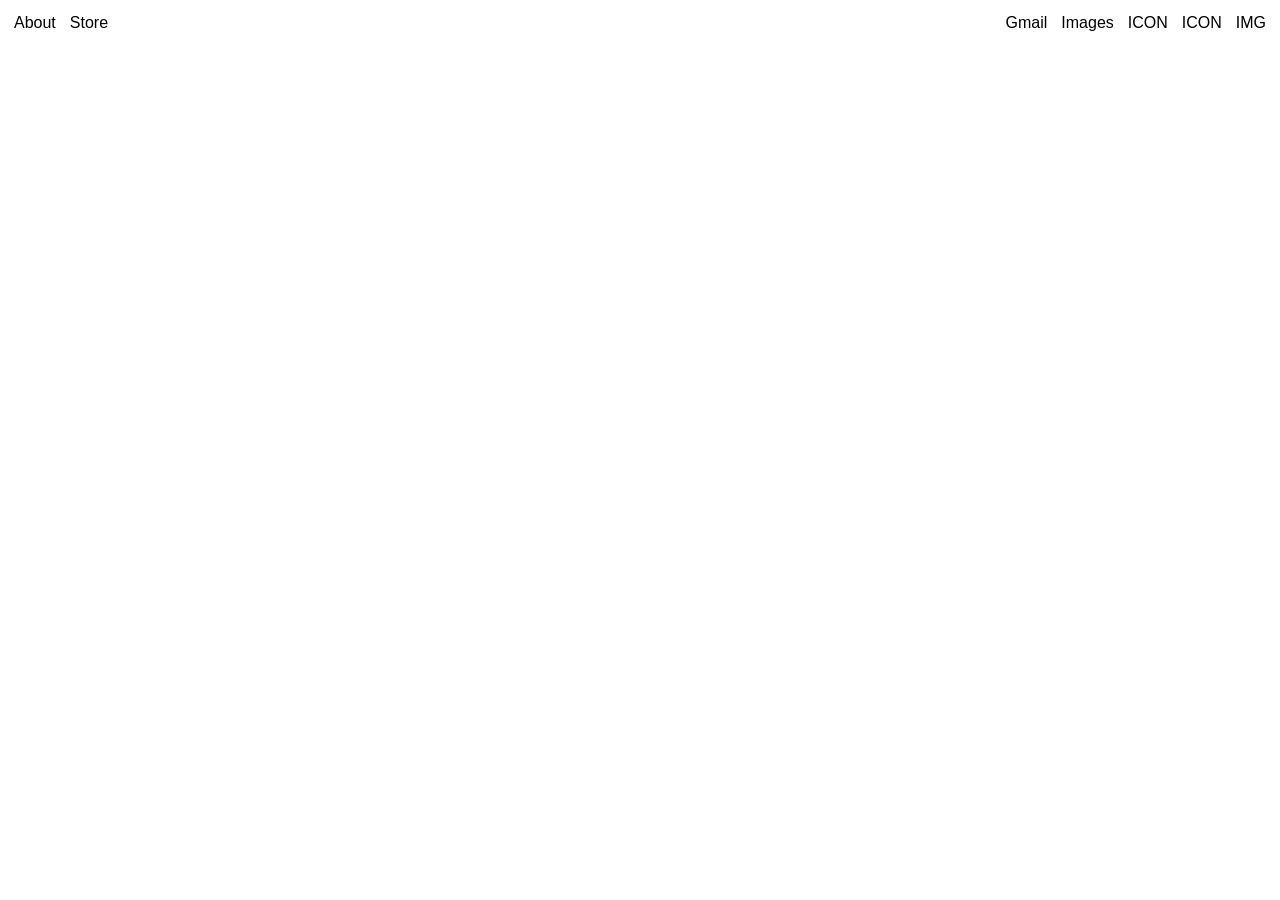
==== HTML-CSS/html-css-google-homepage/index.html @ 35312141 "Coded the header" ====
<!DOCTYPE html>
<html lang="en">
<head>
    <meta charset="UTF-8">
    <meta name="viewport" content="width=device-width, initial-scale=1.0">
    <title>Google Home Page</title>
    <link rel="stylesheet" href="styles.css"/>

    <link rel="preconnect" href="https://fonts.googleapis.com">
    <link rel="preconnect" href="https://fonts.gstatic.com" crossorigin>
    <link href="https://fonts.googleapis.com/css2?family=Inter:ital,opsz,wght@0,14..32,100..900;1,14..32,100..900&family=Poppins:ital,wght@0,100;0,200;0,300;0,400;0,500;0,600;0,700;0,800;0,900;1,100;1,200;1,300;1,400;1,500;1,600;1,700;1,800;1,900&display=swap" rel="stylesheet">

</head>
<body>
    <header>
        <div class="nav-container">
            <a>
                <p>About</p>
            </a>
            <a>
                <p>Store</p>
            </a>
        </div>

        <nav class="nav-container">
            <a>
                <p>Gmail</p>
            </a>

            <a>
                <p>Images</p>
            </a>

            <a>ICON </a>
            <a>ICON </a>
            <a>IMG </a>
        </nav>
    </header>
    <main>

    </main>
    <footer>
           
    </footer>
</body>
</html>
---- HTML-CSS/html-css-google-homepage/styles.css ----
/* 
    The * selects everything in our file, and
    changes some of the default values. 
*/

* {
    box-sizing: border-box;
    margin: 0; 
    padding: 0; 
    font-family: 'Intern', sans-serif;
}

.google-header{
    font-family: 'Poppins', sans-serif;
}
/* 
    Changing the header elements to horizontal. 
    We can have either of columns or rows. 
    
    We use a flexible container
*/
header {
    display: flex;
    justify-content: space-between;
    align-items: center;
    padding: 14px; 
    gap: 14px; 

}

.nav-container {
    display: flex;
    gap: 14px; 
    align-items: center;
}
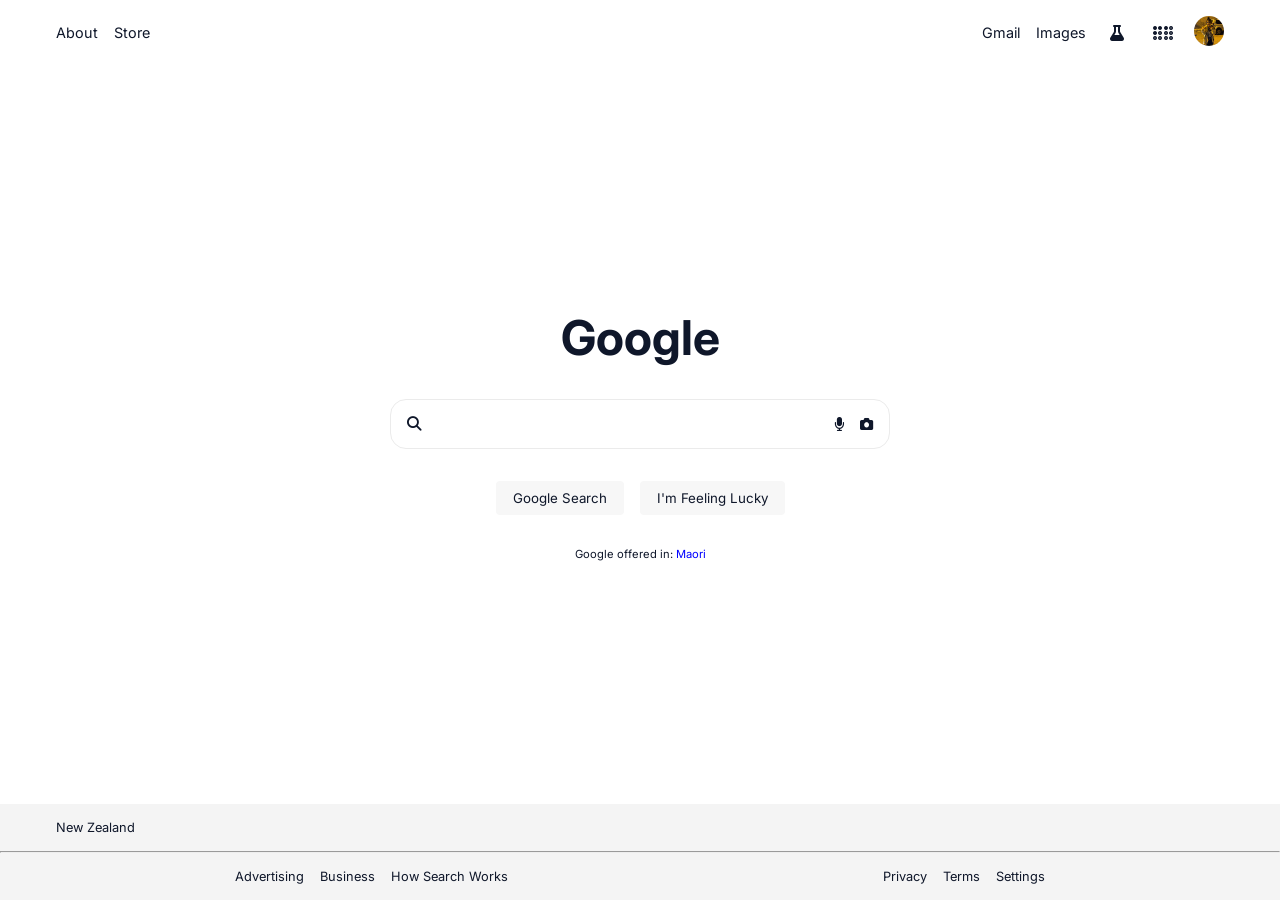
==== commit f3d3e5de: "updated the code" ====
--- a/HTML-CSS/html-css-google-homepage/index.html
+++ b/HTML-CSS/html-css-google-homepage/index.html
@@ -1,46 +1,109 @@
+<!-- Link to the project: https://gooadrinagle.netlify.app/ -->
 <!DOCTYPE html>
 <html lang="en">
+
 <head>
     <meta charset="UTF-8">
     <meta name="viewport" content="width=device-width, initial-scale=1.0">
     <title>Google Home Page</title>
-    <link rel="stylesheet" href="styles.css"/>
+    <link rel="stylesheet" href="styles.css" />
 
     <link rel="preconnect" href="https://fonts.googleapis.com">
     <link rel="preconnect" href="https://fonts.gstatic.com" crossorigin>
-    <link href="https://fonts.googleapis.com/css2?family=Inter:ital,opsz,wght@0,14..32,100..900;1,14..32,100..900&family=Poppins:ital,wght@0,100;0,200;0,300;0,400;0,500;0,600;0,700;0,800;0,900;1,100;1,200;1,300;1,400;1,500;1,600;1,700;1,800;1,900&display=swap" rel="stylesheet">
+    <link
+        href="https://fonts.googleapis.com/css2?family=Inter:wght@100..900&family=Poppins:ital,wght@0,100;0,200;0,300;0,400;0,500;0,600;0,700;0,800;0,900;1,100;1,200;1,300;1,400;1,500;1,600;1,700;1,800;1,900&display=swap"
+        rel="stylesheet">
 
+    <link rel="stylesheet" href="https://cdnjs.cloudflare.com/ajax/libs/font-awesome/6.5.2/css/all.min.css"
+        integrity="sha512-SnH5WK+bZxgPHs44uWIX+LLJAJ9/2PkPKZ5QiAj6Ta86w+fsb2TkcmfRyVX3pBnMFcV7oQPJkl9QevSCWr3W6A=="
+        crossorigin="anonymous" referrerpolicy="no-referrer" />
 </head>
+
 <body>
     <header>
         <div class="nav-container">
-            <a>
+            <a class="text-link" target="_blank" href="https://www.youtube.com/watch?v=dQw4w9WgXcQ">
                 <p>About</p>
             </a>
-            <a>
+            <a class="text-link" target="_blank" href="https://www.youtube.com/watch?v=dQw4w9WgXcQ">
                 <p>Store</p>
             </a>
         </div>
-
-        <nav class="nav-container">
-            <a>
+        <nav class="nav-container nav-container-second">
+            <a class="text-link" target="_blank" href="https://www.youtube.com/watch?v=dQw4w9WgXcQ">
                 <p>Gmail</p>
             </a>
-
-            <a>
+            <a class="text-link" target="_blank" href="https://www.youtube.com/watch?v=dQw4w9WgXcQ">
                 <p>Images</p>
             </a>
-
-            <a>ICON </a>
-            <a>ICON </a>
-            <a>IMG </a>
+            <a class="icon-link" target="_blank" href="https://www.youtube.com/watch?v=dQw4w9WgXcQ">
+                <i class="fa-solid fa-flask"></i>
+            </a>
+            <a class="icon-link" target="_blank" href="https://www.youtube.com/watch?v=dQw4w9WgXcQ">
+                <i class="fa-solid fa-braille"></i>
+            </a>
+            <button class="img-button">
+                <img src="public/142636356.jpeg" alt="profile-picture" />
+            </button>
         </nav>
     </header>
     <main>
-
+        <h1 class="title-text">Google</h1>
+        <div class="input-bar">
+            <i class="fa-solid fa-magnifying-glass"></i>
+            <input title="search" />
+            <div>
+                <button class="input-icon">
+                    <i class="fa-solid fa-microphone "></i>
+                </button>
+                <button class="input-icon">
+                    <i class="fa-solid fa-camera "></i>
+                </button>
+            </div>
+        </div>
+        <!-- hello my name is james -->
+        <div class="button-grid">
+            <button>
+                <p>Google Search</p>
+            </button>
+            <button>
+                <p>I'm Feeling Lucky</p>
+            </button>
+        </div>
+        <p class="language-text">
+            Google offered in: <a class="language-link">Maori</a>
+        </p>
     </main>
     <footer>
-           
+        <div>
+            <p>New Zealand</p>
+        </div>
+        <hr />
+        <div class="footer-grid">
+            <div class="footer-links">
+                <a href="/">
+                    <p>Advertising</p>
+                </a>
+                <a href="/">
+                    <p>Business</p>
+                </a>
+                <a href="/">
+                    <p>How Search Works</p>
+                </a>
+            </div>
+            <div class="footer-links">
+                <a href="/">
+                    <p>Privacy</p>
+                </a>
+                <a href="/">
+                    <p>Terms</p>
+                </a>
+                <a href="/">
+                    <p>Settings</p>
+                </a>
+            </div>
+        </div>
     </footer>
 </body>
+
 </html>
--- a/HTML-CSS/html-css-google-homepage/styles.css
+++ b/HTML-CSS/html-css-google-homepage/styles.css
@@ -1,35 +1,211 @@
-/* 
-    The * selects everything in our file, and
-    changes some of the default values. 
-*/
-
 * {
     box-sizing: border-box;
-    margin: 0; 
-    padding: 0; 
-    font-family: 'Intern', sans-serif;
-}
-
-.google-header{
+    margin: 0;
+    padding: 0;
+    font-family: 'Inter', sans-serif;
+    color: #0f172a;
+}
+
+body {
+    font-size: 0.9rem;
+    display: flex;
+    flex-direction: column;
+    min-height: 100vh;
+}
+
+/* THESE ARE ADDED POST COURSE! */
+main,
+header,
+footer > div {
+    width: 100%;
+    max-width: 1200px;
+    margin: 0 auto;
+}
+/* JUST THESE LINES ABOVE */
+
+button {
+    cursor: pointer;
+}
+
+.google-header {
     font-family: 'Poppins', sans-serif;
 }
-/* 
-    Changing the header elements to horizontal. 
-    We can have either of columns or rows. 
-    
-    We use a flexible container
-*/
+
 header {
     display: flex;
+    align-items: center;
     justify-content: space-between;
-    align-items: center;
-    padding: 14px; 
-    gap: 14px; 
-
+    padding: 1rem;
+    gap: 1rem;
 }
 
 .nav-container {
     display: flex;
-    gap: 14px; 
-    align-items: center;
-}
+    align-items: center;
+    gap: 1rem;
+}
+
+.text-link,
+footer a {
+    color: inherit;
+    text-decoration: none;
+}
+
+.text-link:hover,
+footer a:hover {
+    text-decoration: underline;
+}
+
+.nav-container-second .text-link {
+    display: none;
+}
+
+.icon-link {
+    font-size: 1rem;
+    color: inherit;
+    width: 30px;
+    aspect-ratio: 1 / 1;
+    overflow: hidden;
+    border-radius: 100%;
+    display: grid;
+    place-items: center;
+}
+
+.icon-link:hover {
+    background: rgb(235, 235, 235);
+}
+
+.img-button {
+    border: none;
+    background: transparent;
+}
+
+.img-button img {
+    width: 30px;
+    aspect-ratio: 1 / 1;
+    overflow: hidden;
+    border-radius: 100%;
+}
+
+main {
+    flex: 1;
+    display: flex;
+    flex-direction: column;
+    justify-content: center;
+    align-items: center;
+    gap: 2rem;
+    padding: 4rem 1rem;
+}
+
+.title-text {
+    font-size: 3rem;
+}
+
+.input-bar {
+    display: flex;
+    align-items: center;
+    gap: 1rem;
+    width: 100%;
+    max-width: 500px;
+    border: 1px solid rgb(235, 235, 235);
+    padding: 1rem;
+    border-radius: 1rem;
+}
+
+.input-bar:hover,
+.input-bar:focus-within {
+    box-shadow: 0 0 4px 1px rgb(237, 237, 237);
+}
+
+.input-bar input {
+    flex: 1;
+    border: none;
+    outline: none;
+    width: 100%;
+}
+
+.input-bar div {
+    display: flex;
+    align-items: center;
+    gap: 1rem;
+}
+
+.input-icon {
+    background: transparent;
+    border: none;
+}
+
+.input-icon:hover {
+    opacity: 0.6;
+}
+
+.button-grid {
+    display: flex;
+    align-items: center;
+    gap: 1rem;
+}
+
+.button-grid button {
+    padding: 0.5rem 1rem;
+    border: 1px solid transparent;
+    /* hello my name is james */
+    background: rgb(247, 247, 247);
+    border-radius: 0.25rem;
+}
+
+.button-grid button:hover {
+    border: 1px solid slategray;
+}
+
+.language-text {
+    font-size: 0.7rem;
+}
+
+.language-link {
+    color: blue;
+    text-decoration: none;
+    cursor: pointer;
+}
+
+.language-link:hover {
+    text-decoration: underline;
+}
+
+footer {
+    background: rgb(244, 244, 244);
+    font-size: 0.7rem;
+}
+
+footer>div {
+    padding: 1rem;
+}
+
+.footer-grid {
+    display: flex;
+    flex-direction: column;
+    align-items: center;
+    justify-content: space-around;
+    gap: 2rem;
+}
+
+.footer-links {
+    display: flex;
+    align-items: center;
+    gap: 1rem;
+}
+
+@media (min-width: 640px) {
+    footer {
+        font-size: 0.8rem;
+    }
+
+    .footer-grid {
+        display: flex;
+        flex-direction: row;
+        gap: 1rem;
+    }
+
+    .nav-container-second .text-link {
+        display: block;
+    }
+}
